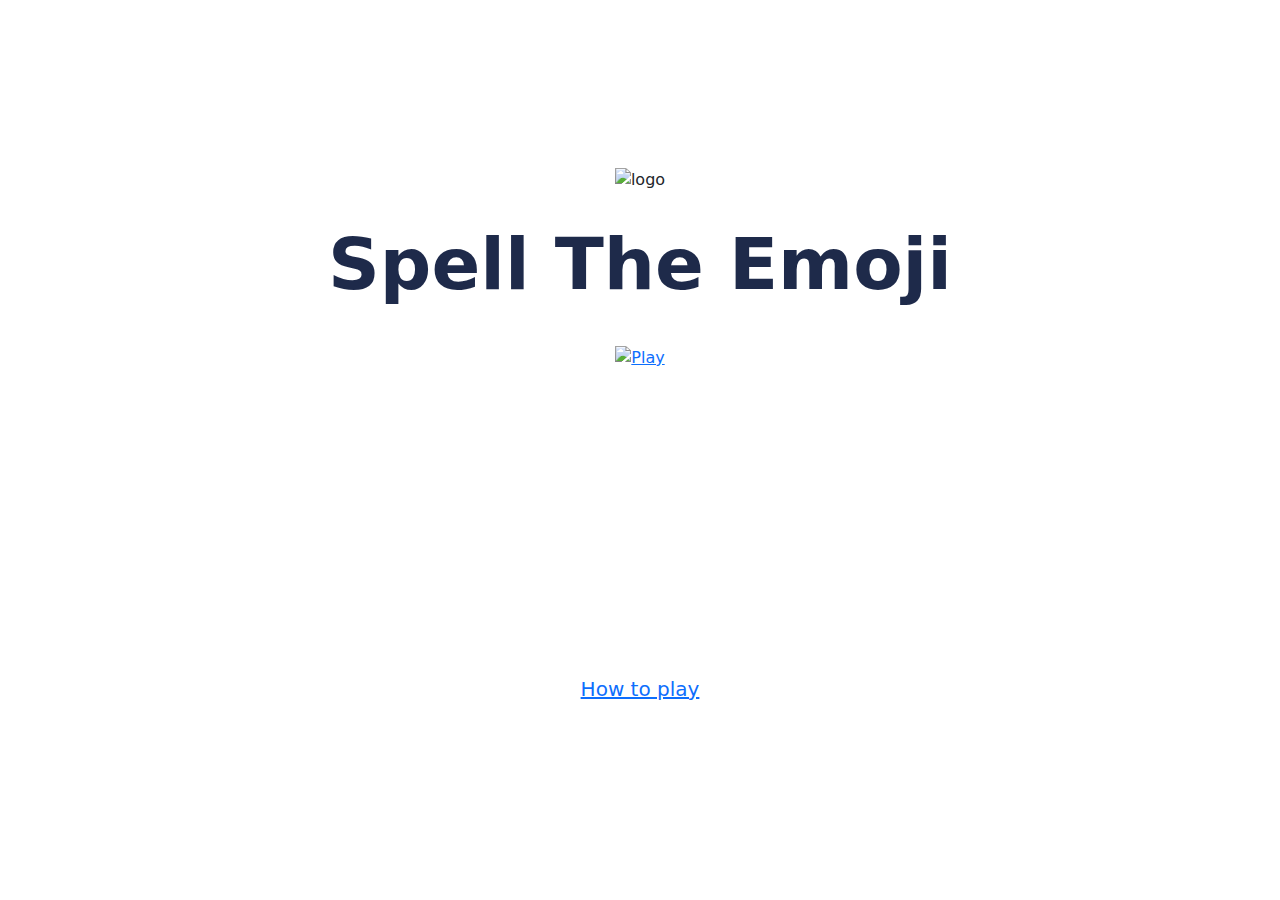
==== index.html @ fc5f80c4 "Source Codes/Assets" ====
<!DOCTYPE html>
<html lang="en">
  <head>
    <meta charset="UTF-8" />
    <meta name="viewport" content="width=device-width, initial-scale=1.0" />
    <title>Spell The Emoji</title>
  </head>

  <link href="https://cdn.jsdelivr.net/npm/bootstrap@5.3.3/dist/css/bootstrap.min.css" rel="stylesheet" integrity="sha384-QWTKZyjpPEjISv5WaRU9OFeRpok6YctnYmDr5pNlyT2bRjXh0JMhjY6hW+ALEwIH" crossorigin="anonymous">
  <link rel="stylesheet" href="./style.css">

  <!-- Favicon -->
  <link rel="icon" href="/images/newlogo.svg" type="image/svg+xml" />
</head>

  <body>
    <div class="container-fluid">

      <!-- Main Image -->
       <div class="row">
      <div class="main-image">
        <img src="/images/newlogo.svg" alt="logo" />
      </div>
    </div>

      <!-- Game Title -->
       <div class="row">
      <p class="game-title">Spell The Emoji</p>
       </div>

      <!-- Play Button -->
       <div class="row">
      <a href="game.html" class="play-btn">
        <img src="images/play.svg" alt="Play" />
      </a>
    </div>
    </div>

    <!-- How to Play Section -->
    <div class="row">
      <a href="#" class="link">
        <h5>How to play</h5>
      </a>
    </div>

    <script src="https://cdn.jsdelivr.net/npm/bootstrap@5.3.3/dist/js/bootstrap.bundle.min.js" integrity="sha384-YvpcrYf0tY3lHB60NNkmXc5s9fDVZLESaAA55NDzOxhy9GkcIdslK1eN7N6jIeHz" crossorigin="anonymous"></script>
  </body>
</html>
---- style.css ----
body {
    background-color: #ffffff;
    display: grid;
    place-items: center; /* Centers both horizontally and vertically */
    height: 95vh; /* Full viewport height */
  }

  div{
    padding: 6px;
    align-items: center;
  }

  .main-image img {
    width: 200px;
  }

  .game-title{
    font-size: 4.5em;
    font-weight: bold;
    color: #1e2a4a;
  }
  
  .container-fluid{
    padding: 15px;
    text-align: center;
    position: relative;
  }

  .btn-custom{
    width: 55px;
    opacity: 80%;
  }

  .btn-custom:hover{
    opacity: 100%;
  }

  .image-container{
  display: flex;
  justify-content: center; /* Center horizontally */
  align-items: center;     /* Center vertically */ 
  }

  .image-container img{
    width: 250px;
  }

  .word-guess {
    display: flex;
    justify-content: center;
    gap: 10px;

  }

  .letter-box {
    background-color: #e9ecef;
    width: 80px;
    height: 80px;
    border-radius: 10px;
    font-size: 1.4rem;
    /* Flexbox to center the content */
    display: flex;
    justify-content: center; /* Center horizontally */
    align-items: center; /* Center vertically */
    text-align: center; /* Optional: Ensures text aligns properly */
  }

  .keyboard {
    display: grid;
    grid-template-columns: repeat(4, 1fr);
    gap: 10px;
  }
  
  .keyboard button {
    background-color: #ffffff;
    border: 1.5px solid #7a5ce663;
    border-radius: 10px;
    padding: 10px;
    font-size: 1.4em;
    color: #7b5ce6;
  }
  
  .keyboard button:hover{
    background-color: #7b5ce6; /* Change this to your desired hover color */
    opacity: 100%;
    color: #ffffff;
  }

  .submit-btn {
    background-color: #0ecb17;
    color: #ffffff;
    border: none;
    border-radius: 55px;
    width: 100%;
    padding: 15px;
    width: 250px;
    opacity: 50%;
    font-size: 1.4em;
    color: #ffffff;
  }
  
  .submit-btn:hover {
    background-color: #0ecb17; /* Change this to your desired hover color */
    color: white; /* Text color on hover (optional) */
    opacity: 100%;
  }
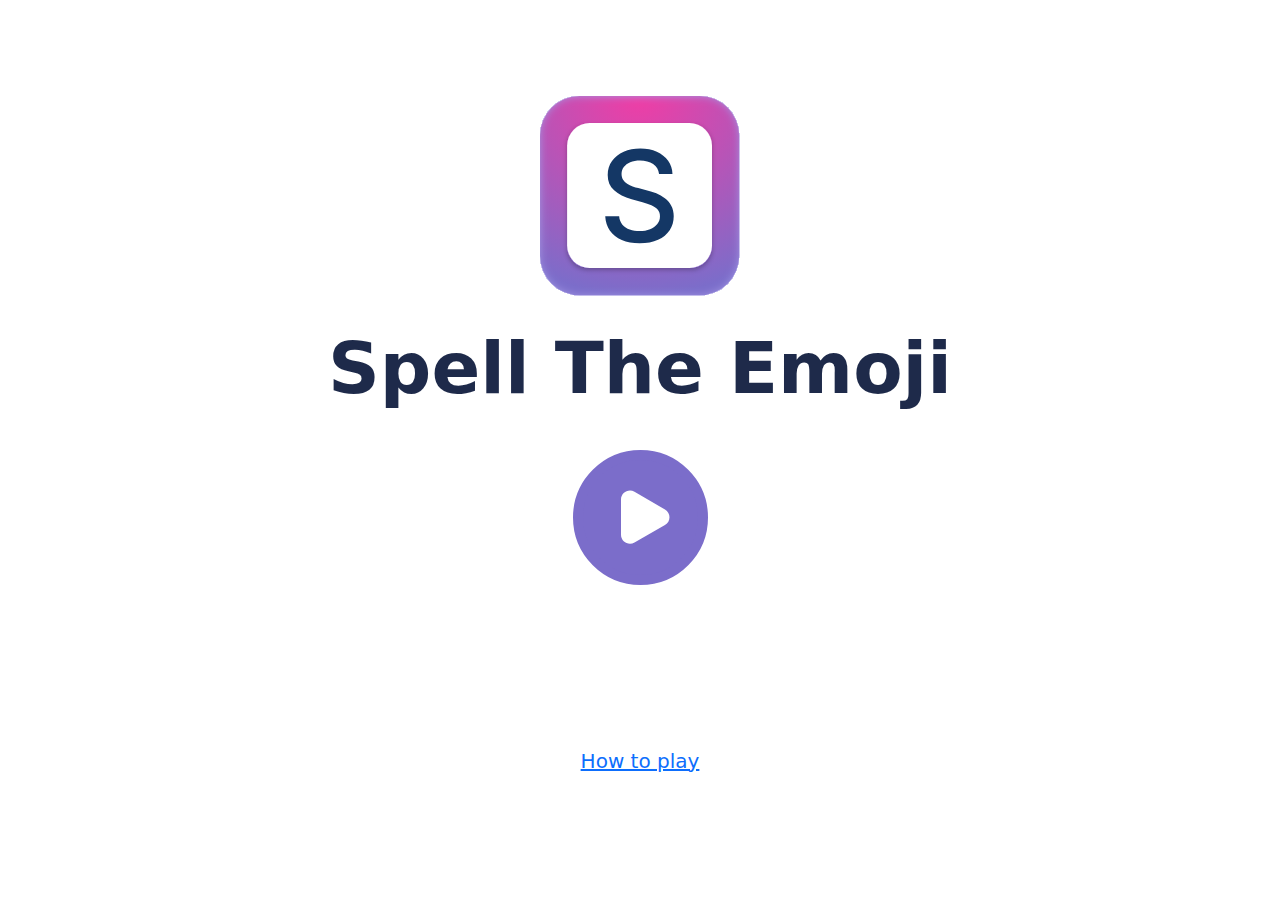
==== commit 489b02c1: "Typo Changes" ====
--- a/index.html
+++ b/index.html
@@ -19,7 +19,7 @@
       <!-- Main Image -->
        <div class="row">
       <div class="main-image">
-        <img src="/images/newlogo.svg" alt="logo" />
+        <img src="./Images/newlogo.svg" alt="logo" />
       </div>
     </div>
 
@@ -31,7 +31,7 @@
       <!-- Play Button -->
        <div class="row">
       <a href="game.html" class="play-btn">
-        <img src="images/play.svg" alt="Play" />
+        <img src="./Images/play.svg" alt="Play" />
       </a>
     </div>
     </div>
